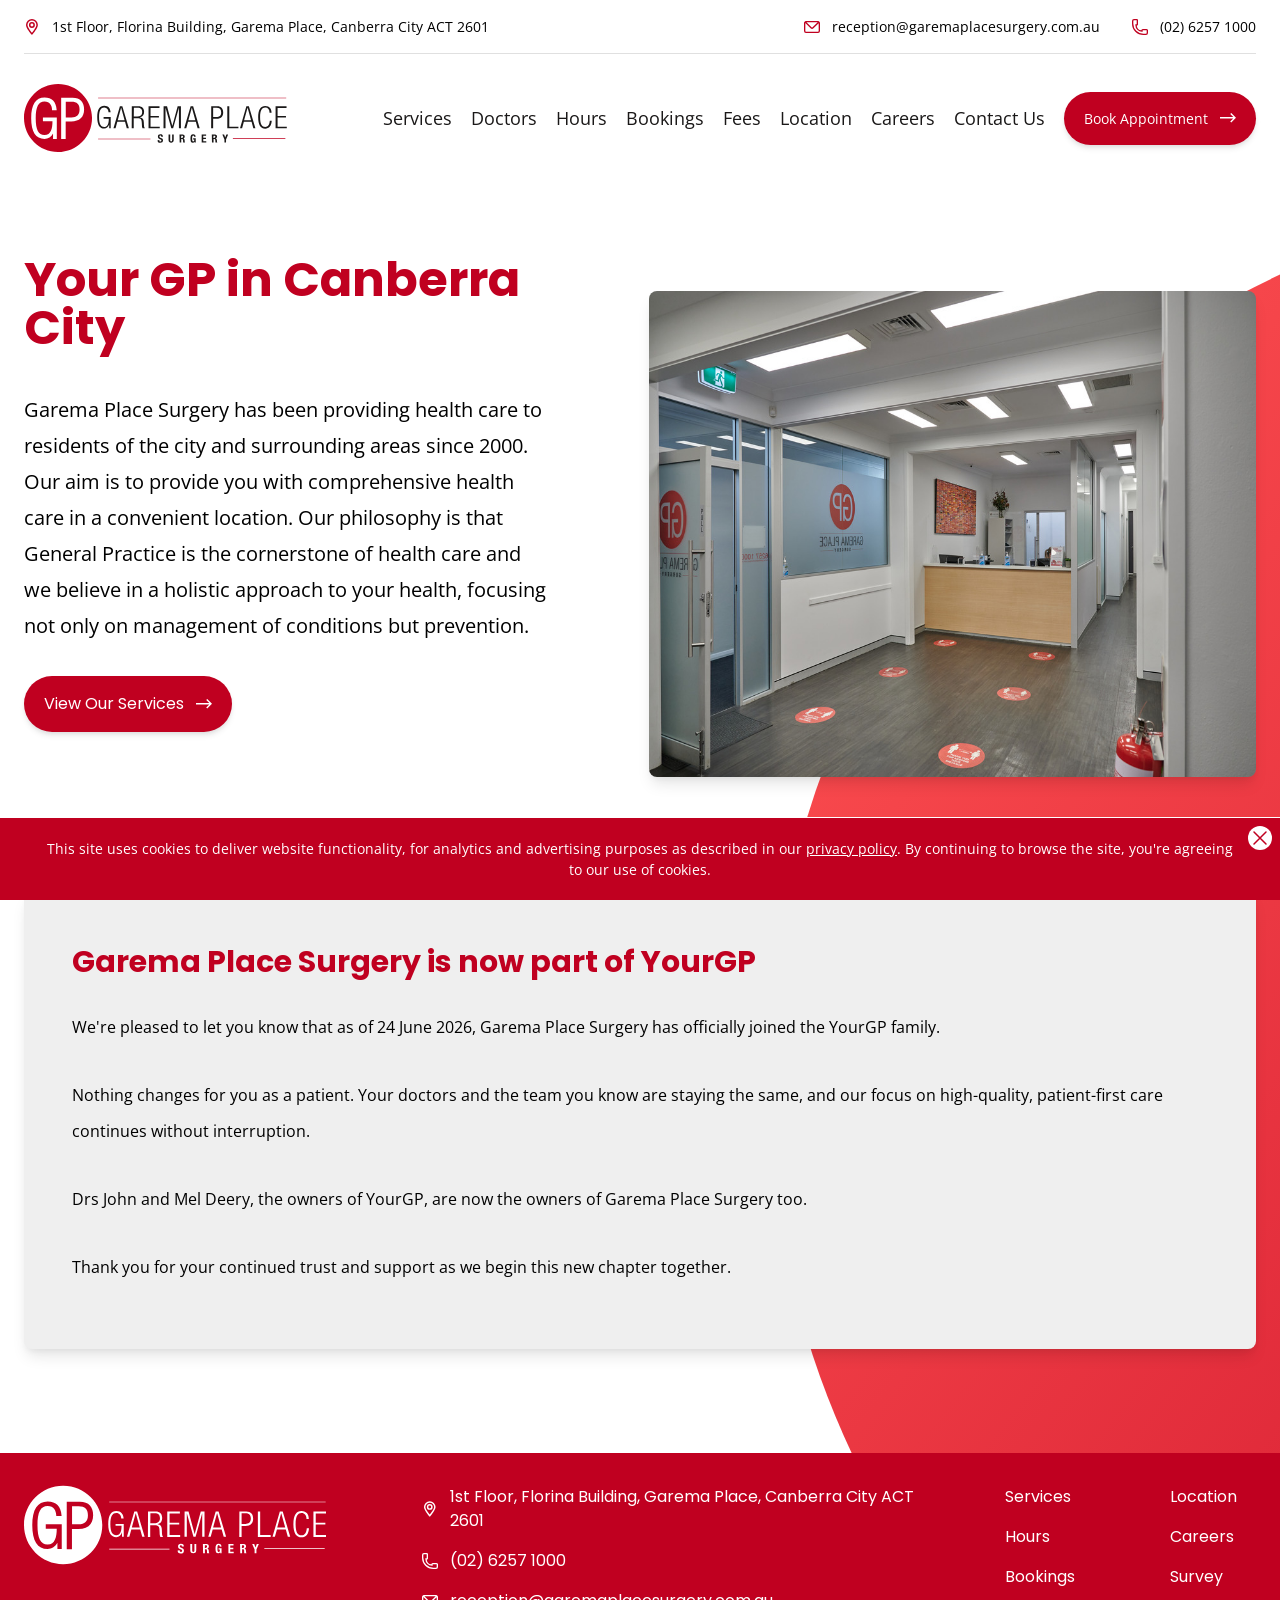
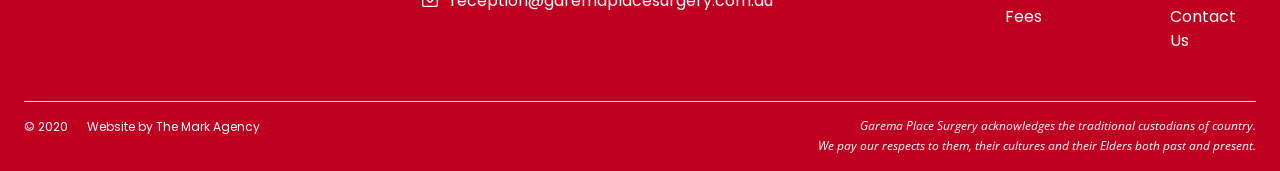
==== index.html @ a9111f98 "Tweak YourGP announcement wording Remove "exactly" from the "staying the same" line; sync JS hydrati" ====
<!DOCTYPE html>
<html data-html-server-rendered="true" lang="en" data-vue-tag="%7B%22lang%22:%7B%22ssr%22:%22en%22%7D%7D">
  <head>
    <base href="/">
    <title>Garema Place Surgery</title><meta name="gridsome:hash" content="0c63ae148e321f8ca66addeb3853077a29ee4d1a"><meta data-vue-tag="ssr" charset="utf-8"><meta data-vue-tag="ssr" name="generator" content="Gridsome v0.7.23"><meta data-vue-tag="ssr" data-key="viewport" name="viewport" content="width=device-width, initial-scale=1, viewport-fit=cover"><meta data-vue-tag="ssr" data-key="format-detection" name="format-detection" content="telephone=no"><meta data-vue-tag="ssr" property="og:locale" content="en_AU"><meta data-vue-tag="ssr" property="og:site_name" content="Garema Place Surgery"><meta data-vue-tag="ssr" property="og:title" content="Garema Place Surgery"><meta data-vue-tag="ssr" property="og:description" content="Your GP in Canberra City"><meta data-vue-tag="ssr" property="og:type" content="website"><meta data-vue-tag="ssr" property="og:url" content="https://garemaplacesurgery.com.au/"><meta data-vue-tag="ssr" property="og:image" content="https://garemaplacesurgery.com.au/og-image.png"><meta data-vue-tag="ssr" name="description" content="Garema Place Surgery has been providing health care to residents of
          the city and surrounding areas since 2000. Our aim is to provide you
          with comprehensive health care in a convenient location. We would like
          Garema Place Surgery to be your health care home."><link data-vue-tag="ssr" rel="icon" href="data:,"><link data-vue-tag="ssr" rel="icon" type="image/png" sizes="16x16" href="assets/static/favicon.ce0531f.bbe5ab8837469dd47aa3457339174fcd.png"><link data-vue-tag="ssr" rel="icon" type="image/png" sizes="32x32" href="assets/static/favicon.ac8d93a.bbe5ab8837469dd47aa3457339174fcd.png"><link data-vue-tag="ssr" rel="icon" type="image/png" sizes="96x96" href="assets/static/favicon.b9532cc.bbe5ab8837469dd47aa3457339174fcd.png"><link data-vue-tag="ssr" rel="apple-touch-icon" type="image/png" sizes="76x76" href="assets/static/favicon.f22e9f3.bbe5ab8837469dd47aa3457339174fcd.png"><link data-vue-tag="ssr" rel="apple-touch-icon" type="image/png" sizes="152x152" href="assets/static/favicon.62d22cb.bbe5ab8837469dd47aa3457339174fcd.png"><link data-vue-tag="ssr" rel="apple-touch-icon" type="image/png" sizes="120x120" href="assets/static/favicon.1539b60.bbe5ab8837469dd47aa3457339174fcd.png"><link data-vue-tag="ssr" rel="apple-touch-icon" type="image/png" sizes="167x167" href="assets/static/favicon.dc0cdc5.bbe5ab8837469dd47aa3457339174fcd.png"><link data-vue-tag="ssr" rel="apple-touch-icon" type="image/png" sizes="180x180" href="assets/static/favicon.7b22250.bbe5ab8837469dd47aa3457339174fcd.png"><link data-vue-tag="ssr" rel="preconnect" href="https://fonts.gstatic.com" crossorigin="anonymous"><link data-vue-tag="ssr" rel="preload" as="style" href="https://fonts.googleapis.com/css2?family=Open+Sans
  &amp;family=Poppins:wght@400;600;700&amp;display=swap"><link data-vue-tag="ssr" rel="stylesheet" href="https://fonts.googleapis.com/css2?family=Open+Sans
  &amp;family=Poppins:wght@400;600;700&amp;display=swap"><link rel="preload" href="assets/css/2.styles.778a25a0.css" as="style"><link rel="preload" href="assets/js/app.b4859479.js" as="script"><link rel="prefetch" href="assets/js/page--node-modules--gridsome--app--pages--404-vue.3acfc750.js"><link rel="stylesheet" href="assets/css/2.styles.778a25a0.css"><noscript data-vue-tag="ssr"><style>.g-image--loading{display:none;}</style></noscript>
  </head>
  <body class="home" data-vue-tag="%7B%22class%22:%7B%22ssr%22:%22home%22%7D%7D">
    <div data-server-rendered="true" id="app" class="bg-cover bg-no-repeat transition duration-150 ease-in-out overflow-hidden"><div class="fixed z-50 bottom-0 w-full bg-gps-red bg-opacity-75 border-t border-white text-sm text-white text-center px-10 py-5"><button class="bg-white rounded-full absolute top-0 mt-2 right-0 mr-2"><svg xmlns="http://www.w3.org/2000/svg" fill="none" viewBox="0 0 24 24" stroke-width="1.5" stroke="currentColor" class="w-6 h-6 text-gps-red"><path stroke-linecap="round" stroke-linejoin="round" d="M6 18L18 6M6 6l12 12"></path></svg></button><span>
    This site uses cookies to deliver website functionality, for analytics and
    advertising purposes as described in our
    <a href="contact-us/#privacy" class="underline">privacy policy</a>. By
    continuing to browse the site, you're agreeing to our use of cookies.
  </span></div><div><header class="z-40 fixed w-full transition-none text-sm pb-4 mx-auto bg-white"><div class="max-w-screen-2xl mx-auto px-6"><div class="justify-between py-4 border-gps-gray-light border-b hidden lg:flex"><address class="not-italic flex flex-row items-center leading-1"><svg height="16" viewBox="0 0 16 16" width="16" xmlns="http://www.w3.org/2000/svg" class="mr-3 min-w-10 lg:min-w-0 overflow-hidden"><path d="m0 0h16v16h-16z" fill="none"></path><g fill="#c00020" transform="translate(-314 -651.005)"><path d="m321.941 651.005a5.947 5.947 0 0 0 -5.941 5.94c0 3.06 4.827 8.763 5.377 9.4l.564.656.564-.656c.55-.641 5.377-6.344 5.377-9.4a5.947 5.947 0 0 0 -5.941-5.94zm0 13.7c-1.62-1.995-4.454-5.874-4.454-7.759a4.454 4.454 0 0 1 8.909 0c.004 1.881-2.834 5.763-4.455 7.754z"></path><path d="m322.949 654.969a2.973 2.973 0 1 0 2.973 2.973 2.976 2.976 0 0 0 -2.973-2.973zm0 4.459a1.486 1.486 0 1 1 1.486-1.486 1.487 1.487 0 0 1 -1.486 1.486z" transform="translate(-1.021 -1.018)"></path></g></svg><a href="https://goo.gl/maps/iSzZzCFu9WighmS2A" target="_blank">
    1st Floor, Florina Building, Garema Place, Canberra City ACT 2601
  </a></address><div class="flex flex-row"><a href="mailto:reception@garemaplacesurgery.com.au" class="flex flex-row items-center leading-1 break-words hover:underline lg:mr-8"><svg height="12" viewBox="0 0 16 12" width="16" xmlns="http://www.w3.org/2000/svg" class="mr-3 min-w-10 lg:min-w-0 overflow-hidden"><path d="m1526.9 989.22-.012-.011a1.964 1.964 0 0 0 -.843-.193h-12a1.99 1.99 0 0 0 -.771.155l-.021-.02-.061.063a2 2 0 0 0 -1.147 1.8v8a2 2 0 0 0 2 2h12a2 2 0 0 0 2-2v-8a2 2 0 0 0 -1.145-1.794zm-1.185 1.133-5.11 4.981a.743.743 0 0 1 -1.018 0l-5.107-4.98zm.327 9.333h-12a.667.667 0 0 1 -.667-.667v-7.881l5.28 5.148a2.074 2.074 0 0 0 2.881 0l5.173-5.041v7.773a.667.667 0 0 1 -.666.668z" fill="#c00020" transform="translate(-1512.043 -989.02)"></path></svg>
  reception@<wbr>garemaplacesurgery.com.au
</a><a href="tel:+61262571000" class="flex flex-row items-center leading-1 hover:underline"><svg height="16" viewBox="0 0 16 16" width="16" xmlns="http://www.w3.org/2000/svg" class="mr-3 min-w-10 lg:min-w-0 overflow-hidden"><path d="m86.171 324h-3.009a1.931 1.931 0 0 0 -1.475.385 1.269 1.269 0 0 0 -.35.9 5.34 5.34 0 0 1 -4.625-4.625 1.272 1.272 0 0 0 .905-.351 1.93 1.93 0 0 0 .383-1.472v-3.008a1.93 1.93 0 0 0 -.383-1.475 1.286 1.286 0 0 0 -.951-.354h-2.666a2 2 0 0 0 -2 2v2.667a11.346 11.346 0 0 0 11.333 11.333h2.667a2 2 0 0 0 2-2v-2.667a1.284 1.284 0 0 0 -.354-.95 1.942 1.942 0 0 0 -1.475-.383zm.5 4a.667.667 0 0 1 -.667.667h-2.671a10.011 10.011 0 0 1 -10-10v-2.667a.667.667 0 0 1 .667-.667h2.655a4.366 4.366 0 0 1 .013.485v3.03a4.369 4.369 0 0 1 -.013.485h-1.322v.667a6.674 6.674 0 0 0 6.667 6.667h.667v-1.322c.126-.015.335-.013.485-.013h3.031c.151 0 .359 0 .485.013z" fill="#c00020" transform="translate(-72 -314)"></path></svg>
  (02) 6257 1000
</a></div></div><div class="flex justify-between items-center pt-4"><a href="" aria-current="page" class="mr-6 lg:mr-24 w-auto active--exact active h-16 lg:h-24"><svg xmlns="http://www.w3.org/2000/svg" viewBox="0 0 314 81.3" class="max-w-full h-full"><title>Garema Place Surgery | Your GP in Canberra City</title><path fill="#c00020" fill-rule="evenodd" d="M81.3 40.7c0 22.5-18.2 40.7-40.7 40.7C18.2 81.3 0 63.1 0 40.7S18.2 0 40.7 0c22.4 0 40.6 18.2 40.6 40.7zm-58.7 3.9H34v.4c0 7.3-1.6 16-9.5 16-7.2.1-10.5-6.3-10.5-20s3.3-20 10.5-20c6.6 0 9 5.3 9 9.8v.5H39v-.6c-.6-9.3-5.7-14.4-14.4-14.4-10.7 0-16 8.4-16 24.7S14 65.7 24.5 65.7c4.3-.1 8.3-2.6 10.2-6.5v6.5h4.5V40H22.6zm45.9-24.2c-2.3-2.6-5.9-3.9-10.5-3.9H44.4v49.3h5.4v-21h6.7c9.8 0 15.3-5 15.3-14.2 0-4.4-1.1-7.8-3.3-10.2zM56.7 40h-6.8V21.2h6.8c6.7 0 9.7 2.9 9.7 9.4 0 6.3-3.3 9.4-9.7 9.4z" clip-rule="evenodd"></path><g><path fill="#1a1818" d="M95.1 41.5v-2h8.5v13.4h-1.8v-4.4h-.1c-.6 2.7-3 4.7-5.8 4.8-5.4 0-8.4-4.2-8.4-13.6s3-13.6 8.4-13.6c5 0 7.3 3.3 7.6 7.8H101c0-3.2-1.7-5.8-5.2-5.8-3.8 0-6.1 3.1-6.1 11.6s2.3 11.6 6.1 11.6c3.5 0 5.5-3.2 5.5-9.3v-.6zM114.6 26.6h2.9l7.8 26.3h-2.5l-2.1-7.7h-9.2l-2.1 7.7h-2.5zm5.6 16.6l-4.1-14.8h-.1l-4 14.8zM128.8 26.6h7.9c4.4 0 6.8 2.5 6.8 6.6 0 3.2-1.3 6-4.8 6.7v.1c3.3.3 4.4 2.2 4.5 6.2l.1 2.9c-.1 1.4.3 2.8 1.1 3.9h-2.8c-.5-1.2-.8-2.4-.7-3.7l-.1-2.2c-.1-4.6-1-6.1-5.2-6.1h-4.5v12h-2.4zm2.4 12.3h4.1c3.7 0 5.9-1.7 5.9-5.2 0-3.2-1.4-5.2-5.6-5.2h-4.3zM148.8 26.6h13.1v2h-10.7v9.6h10v2h-10V51h11v2h-13.4zM166.8 26.6h4.1l6.3 23.4h.1l6.3-23.4h3.9v26.3h-2.4V28.8h-.1l-6.8 24.1H176l-6.8-24.1h-.1v24.1h-2.4zM199.1 26.6h3l7.8 26.3h-2.5l-2.1-7.7H196l-2.1 7.7h-2.5zm5.6 16.6l-4.1-14.8h-.1l-4.1 14.8zM223.7 26.6h7.1c5.1 0 7.2 3 7.2 7.5 0 4.1-2 7.5-8 7.5h-4V53h-2.4zm2.3 12.9h4c3.1 0 5.6-1.4 5.6-5.5 0-3.9-2-5.5-5.6-5.5h-4zM242.9 26.6h2.4V51h10.9v2h-13.3zM265.7 26.6h3l7.8 26.3H274l-2.1-7.7h-9.2l-2.1 7.7h-2.5zm5.6 16.6l-4.1-14.8h-.1L263 43.2zM296 44c-.3 6-3.1 9.4-7.8 9.4-5.4 0-8.4-4.2-8.4-13.6s3-13.6 8.4-13.6 7.6 3.8 7.6 8.1h-2.4c0-3.6-1.8-6.1-5.2-6.1-3.8 0-6.1 3.1-6.1 11.6s2.3 11.6 6.1 11.6c3.3 0 5.2-2.8 5.5-7.4zM300.6 26.6h13.1v2H303v9.6h10v2h-10V51h11v2h-13.4zM161.7 66.9v.3c0 .9.3 1.5 1.3 1.5.6 0 1.1-.4 1.2-1.1v-.1c0-.9-.4-1.2-1.7-1.6-1.7-.6-2.5-1.3-2.5-2.9 0-1.9 1.1-2.8 3-2.8 1.7 0 3 .7 3 2.6v.3h-2c0-.9-.3-1.4-1.1-1.4-.5-.1-1 .3-1.1.9v.2c0 .6.2 1 1 1.3l1.5.6c1.1.3 1.9 1.4 1.8 2.6 0 2-1.2 3-3.4 3s-3.1-1-3.1-2.8v-.4zM174.7 60.3V67c0 1 .2 1.7 1.1 1.7S177 68 177 67v-6.7h1.9V67c0 2.5-1.5 3.1-3.1 3.1s-3.1-.5-3.1-3.1v-6.7zM185.8 60.3h3.6c1.3-.2 2.4.7 2.6 2v.5c0 1.3-.5 2.1-1.6 2.4 1.3.2 1.5.9 1.6 2.9 0 1 .1 1.5.4 1.7v.1h-2.1c-.2-.3-.3-.7-.2-1L190 67c0-.8-.4-1.2-1.1-1.2h-1v4.1H186zm2 4.2h.8c.9 0 1.5-.4 1.5-1.4.1-.7-.4-1.3-1-1.3h-1.2zM203.3 63.1c0-.7-.3-1.6-1.1-1.6-.9 0-1.3 1-1.3 3.4 0 2.3.2 3.8 1.3 3.8.7-.1 1.3-.8 1.2-1.5v-1h-1.3v-1.4h3.1V70h-1.4v-1c-.4.7-1.2 1.1-2 1.1-2.4 0-2.9-1.8-2.9-5.1 0-3.2.8-4.9 3.2-4.9 2.1 0 3 1.1 3 3.1zM217.6 60.3v1.6h-3.4v2.3h3.2v1.6h-3.2v2.6h3.6V70h-5.5v-9.6zM224.4 60.3h3.6c1.3-.2 2.4.7 2.6 2v.5c0 1.3-.5 2.1-1.6 2.4 1.3.2 1.5.9 1.6 2.9 0 1 .1 1.5.4 1.7v.1h-2.1c-.2-.3-.3-.7-.2-1l-.1-1.9c0-.8-.4-1.2-1.1-1.2h-1v4.1h-1.9zm1.9 4.2h.8c.7.1 1.3-.4 1.5-1v-.4c.1-.7-.4-1.3-1-1.3h-1.2zM239.1 60.3l1.3 3.7 1.4-3.7h2.1l-2.5 5.9V70h-1.9v-3.8l-2.5-5.9z"></path></g><g><path fill="#c00020" d="M151.1 65.3v.7H88.5v-.7zM313.3 16.4v.7H88.5v-.7zM312.3 64.9v.7h-62.7v-.7z"></path></g></svg></a><div class="xl:w-full text-right"><button type="button" id="nav-icon" class="h-6 relative w-8 xl:hidden p-4 rounded-md focus:outline-none transition duration-150 ease-in-out"><span></span><span></span><span></span><span aria-live="assertive" class="sr-only">
      Open
      Menu
    </span></button><nav class="flex-auto xl:flex flex-col xl:flex-row xl:items-center flex-end xl:justify-between xl:w-full text-gps-black hidden"><div class="group relative"><a href="services/" class="hover:underline mb-5 inline-block xl:mb-0 text-lg hover:text-gps-red">
        Services
      </a><ul class="flyout text-left absolute hidden xl:group-hover:block -ml-4 text-gps-black group"><li><a href="services/#include" class="group shadow-lg rounded-t-lg bg-gps-gray-lightest flex items-center justify-between hover:text-gps-red hover:text-gps-red pt-6 pb-3 px-6 block whitespace-no-wrap transition duration-150 ease-in-out">
            Our services
          </a></li><li><a href="services/#recalls" class="group shadow-lg bg-gps-gray-lightest flex items-center justify-between hover:text-gps-red hover:text-gps-red py-3 px-6 block whitespace-no-wrap transition duration-150 ease-in-out">
            Reminders
          </a></li><li><a href="services/#results" class="group shadow-lg bg-gps-gray-lightest flex items-center justify-between hover:text-gps-red hover:text-gps-red py-3 px-6 block whitespace-no-wrap transition duration-150 ease-in-out">
            Medical results
          </a></li><li><a href="services/#repeat" class="group shadow-lg bg-gps-gray-lightest flex items-center justify-between hover:text-gps-red hover:text-gps-red py-3 px-6 block whitespace-no-wrap transition duration-150 ease-in-out">
            Prescriptions, Repeats &amp; Referrals
          </a></li><li><a href="services/#privacy" class="group shadow-lg rounded-b-lg bg-gps-gray-lightest flex items-center justify-between hover:text-gps-red hover:text-gps-red pb-6 pt-3 px-6 block whitespace-no-wrap transition duration-150 ease-in-out">
            Privacy &amp; Client Charter
          </a></li></ul></div><a href="doctors/" class="hover:underline mb-5 inline-block xl:mb-0 text-lg hover:text-gps-red">
      Doctors
    </a><a href="hours/" class="hover:underline mb-5 inline-block xl:mb-0 text-lg hover:text-gps-red">
      Hours
    </a><div class="group relative"><a href="bookings/" class="hover:underline mb-5 inline-block xl:mb-0 text-lg hover:text-gps-red">
        Bookings
      </a><ul class="flyout text-left absolute hidden xl:group-hover:block -ml-4 text-gps-black"><li><a href="bookings/#aim" class="group shadow-lg rounded-t-lg bg-gps-gray-lightest flex items-center justify-between hover:text-gps-red hover:text-gps-red pt-6 pb-3 px-6 block whitespace-no-wrap transition duration-150 ease-in-out">
            Our aim
          </a></li><li><a href="bookings/#new-patients" class="group shadow-lg rounded-b-lg bg-gps-gray-lightest flex items-center justify-between hover:text-gps-red hover:text-gps-red pb-6 pt-3 px-6 block whitespace-no-wrap transition duration-150 ease-in-out">
            New patients
          </a></li></ul></div><a href="fees/" class="hover:underline mb-5 inline-block xl:mb-0 text-lg hover:text-gps-red">
      Fees
    </a><a href="location/" class="hover:underline mb-5 inline-block xl:mb-0 text-lg hover:text-gps-red">
      Location
    </a><a href="careers/" class="hover:underline mb-5 inline-block xl:mb-0 text-lg hover:text-gps-red">
      Careers
    </a><div class="group relative"><a href="contact-us/" class="hover:underline mb-5 inline-block xl:mb-0 text-lg hover:text-gps-red">
        Contact Us
      </a><ul class="flyout text-left absolute hidden xl:group-hover:block -ml-4 text-gps-black"><li><a href="contact-us/#privacy" class="group shadow-lg rounded-t-lg bg-gps-gray-lightest flex items-center justify-between hover:text-gps-red hover:text-gps-red pt-6 pb-3 px-6 block whitespace-no-wrap transition duration-150 ease-in-out">
            Privacy and Rights
          </a></li><li><a href="contact-us/#feedback" class="group shadow-lg bg-gps-gray-lightest flex items-center justify-between hover:text-gps-red hover:text-gps-red py-3 px-6 block whitespace-no-wrap transition duration-150 ease-in-out">
            Feedback
          </a></li><li><a href="survey/" class="group shadow-lg rounded-b-lg bg-gps-gray-lightest flex items-center justify-between hover:text-gps-red hover:text-gps-red pb-6 pt-3 px-6 block whitespace-no-wrap transition duration-150 ease-in-out">
            Survey
          </a></li></ul></div><a href="bookings/" rel="noopener" class="hover:bg-gps-coral mt-4 xl:mt-0 px-5 py-4 rounded-full transition duration-150 shadow-md flex flex-row items-center leading-0 bg-gps-red text-white">
      Book Appointment
      <svg height="9.533" viewBox="0 0 16 9.533" width="16" xmlns="http://www.w3.org/2000/svg" class="ml-3"><path d="m707.273 752.347 3.064 3.064h-13.288v1.428h13.251l-3.022 3.022 1.009 1.009 4.766-4.766-4.766-4.766z" fill="currentColor" transform="translate(-697.049 -751.338)"></path></svg></a></nav></div></div></div></header></div><div class="w-full max-w-screen-2xl mx-auto p-6 text-gps-black font-poppins pt-40 lg:pt-64"><main><div class="flex flex-col xl:flex-row justify-evenly items-center mb-20"><div class="w-full xl:w-3/5 xl:pr-24 box-border"><h1 class="text-gps-red text-4xl md:text-5xl font-bold leading-none">
          Your GP in Canberra City
        </h1><p class="py-10 text-xl font-sans text-black pb-8 leading-9">
          Garema Place Surgery has been providing health care to residents of
          the city and surrounding areas since 2000. Our aim is to provide you
          with comprehensive health care in a convenient location. Our
          philosophy is that General Practice is the cornerstone of health
          care and we believe in a holistic approach to your health, focusing
          not only on management of conditions but prevention.
        </p><div class="flex flex-col md:flex-row md:space-x-5 mb-20"><a href="services/#include" class="hover:bg-gps-coral inline-block text-white px-5 py-4 rounded-full transition duration-150 ease-in-out shadow-md bg-gps-red items-center justify-between flex my-4 md:my-0 lg:mr-2"><span>View Our Services</span><svg height="9.533" viewBox="0 0 16 9.533" width="16" xmlns="http://www.w3.org/2000/svg" class="ml-3"><path d="m707.273 752.347 3.064 3.064h-13.288v1.428h13.251l-3.022 3.022 1.009 1.009 4.766-4.766-4.766-4.766z" fill="currentColor" transform="translate(-697.049 -751.338)"></path></svg></a></div></div><div class="w-full mt-16 mb-10 xl:my-0 xl:w-3/5"><img alt="" src="photos/landing.jpg" class="object-cover rounded-lg shadow-lg w-full g-image"></div></div><div class="w-full bg-gps-gray-lightest rounded-lg shadow-lg p-8 md:p-12 mb-20"><h2 class="text-gps-red text-2xl md:text-3xl font-bold mb-6">
          Garema Place Surgery is now part of YourGP
        </h2><p class="font-sans text-black leading-9 mb-4">
          We're pleased to let you know that as of 24 June 2026, Garema Place
          Surgery has officially joined the YourGP family.
        </p><p class="font-sans text-black leading-9 mb-4">
          Nothing changes for you as a patient. Your doctors and the team you
          know are staying the same, and our focus on high-quality,
          patient-first care continues without interruption.
        </p><p class="font-sans text-black leading-9 mb-4">
          Drs John and Mel Deery, the owners of YourGP, are now the owners of
          Garema Place Surgery too.
        </p><p class="font-sans text-black leading-9">
          Thank you for your continued trust and support as we begin this new
          chapter together.
        </p></div></main></div><footer class="bg-gps-red text-white font-poppins"><div class="w-full max-w-screen-2xl mx-auto border-white px-6"><div class="flex flex-col lg:flex-row justify-between py-8"><a href="" aria-current="page" class="lg:mr-24 h-16 lg:h-20 mb-8 lg:mb-16 lg:mb-0 active--exact active"><svg xmlns="http://www.w3.org/2000/svg" viewBox="0 0 314 81.3" class="max-w-full h-full"><title>Garema Place Surgery | Your GP in Canberra City</title><path fill="#fff" fill-rule="evenodd" d="M81.3 40.7c0 22.5-18.2 40.7-40.7 40.7C18.2 81.3 0 63.1 0 40.7S18.2 0 40.7 0c22.4 0 40.6 18.2 40.6 40.7zm-58.7 3.9H34v.4c0 7.3-1.6 16-9.5 16-7.2.1-10.5-6.3-10.5-20s3.3-20 10.5-20c6.6 0 9 5.3 9 9.8v.5H39v-.6c-.6-9.3-5.7-14.4-14.4-14.4-10.7 0-16 8.4-16 24.7S14 65.7 24.5 65.7c4.3-.1 8.3-2.6 10.2-6.5v6.5h4.5V40H22.6zm45.9-24.2c-2.3-2.6-5.9-3.9-10.5-3.9H44.4v49.3h5.4v-21h6.7c9.8 0 15.3-5 15.3-14.2 0-4.4-1.1-7.8-3.3-10.2zM56.7 40h-6.8V21.2h6.8c6.7 0 9.7 2.9 9.7 9.4 0 6.3-3.3 9.4-9.7 9.4z" clip-rule="evenodd"></path><g><path fill="#fff" d="M95.1 41.5v-2h8.5v13.4h-1.8v-4.4h-.1c-.6 2.7-3 4.7-5.8 4.8-5.4 0-8.4-4.2-8.4-13.6s3-13.6 8.4-13.6c5 0 7.3 3.3 7.6 7.8H101c0-3.2-1.7-5.8-5.2-5.8-3.8 0-6.1 3.1-6.1 11.6s2.3 11.6 6.1 11.6c3.5 0 5.5-3.2 5.5-9.3v-.6zM114.6 26.6h2.9l7.8 26.3h-2.5l-2.1-7.7h-9.2l-2.1 7.7h-2.5zm5.6 16.6l-4.1-14.8h-.1l-4 14.8zM128.8 26.6h7.9c4.4 0 6.8 2.5 6.8 6.6 0 3.2-1.3 6-4.8 6.7v.1c3.3.3 4.4 2.2 4.5 6.2l.1 2.9c-.1 1.4.3 2.8 1.1 3.9h-2.8c-.5-1.2-.8-2.4-.7-3.7l-.1-2.2c-.1-4.6-1-6.1-5.2-6.1h-4.5v12h-2.4zm2.4 12.3h4.1c3.7 0 5.9-1.7 5.9-5.2 0-3.2-1.4-5.2-5.6-5.2h-4.3zM148.8 26.6h13.1v2h-10.7v9.6h10v2h-10V51h11v2h-13.4zM166.8 26.6h4.1l6.3 23.4h.1l6.3-23.4h3.9v26.3h-2.4V28.8h-.1l-6.8 24.1H176l-6.8-24.1h-.1v24.1h-2.4zM199.1 26.6h3l7.8 26.3h-2.5l-2.1-7.7H196l-2.1 7.7h-2.5zm5.6 16.6l-4.1-14.8h-.1l-4.1 14.8zM223.7 26.6h7.1c5.1 0 7.2 3 7.2 7.5 0 4.1-2 7.5-8 7.5h-4V53h-2.4zm2.3 12.9h4c3.1 0 5.6-1.4 5.6-5.5 0-3.9-2-5.5-5.6-5.5h-4zM242.9 26.6h2.4V51h10.9v2h-13.3zM265.7 26.6h3l7.8 26.3H274l-2.1-7.7h-9.2l-2.1 7.7h-2.5zm5.6 16.6l-4.1-14.8h-.1L263 43.2zM296 44c-.3 6-3.1 9.4-7.8 9.4-5.4 0-8.4-4.2-8.4-13.6s3-13.6 8.4-13.6 7.6 3.8 7.6 8.1h-2.4c0-3.6-1.8-6.1-5.2-6.1-3.8 0-6.1 3.1-6.1 11.6s2.3 11.6 6.1 11.6c3.3 0 5.2-2.8 5.5-7.4zM300.6 26.6h13.1v2H303v9.6h10v2h-10V51h11v2h-13.4zM161.7 66.9v.3c0 .9.3 1.5 1.3 1.5.6 0 1.1-.4 1.2-1.1v-.1c0-.9-.4-1.2-1.7-1.6-1.7-.6-2.5-1.3-2.5-2.9 0-1.9 1.1-2.8 3-2.8 1.7 0 3 .7 3 2.6v.3h-2c0-.9-.3-1.4-1.1-1.4-.5-.1-1 .3-1.1.9v.2c0 .6.2 1 1 1.3l1.5.6c1.1.3 1.9 1.4 1.8 2.6 0 2-1.2 3-3.4 3s-3.1-1-3.1-2.8v-.4zM174.7 60.3V67c0 1 .2 1.7 1.1 1.7S177 68 177 67v-6.7h1.9V67c0 2.5-1.5 3.1-3.1 3.1s-3.1-.5-3.1-3.1v-6.7zM185.8 60.3h3.6c1.3-.2 2.4.7 2.6 2v.5c0 1.3-.5 2.1-1.6 2.4 1.3.2 1.5.9 1.6 2.9 0 1 .1 1.5.4 1.7v.1h-2.1c-.2-.3-.3-.7-.2-1L190 67c0-.8-.4-1.2-1.1-1.2h-1v4.1H186zm2 4.2h.8c.9 0 1.5-.4 1.5-1.4.1-.7-.4-1.3-1-1.3h-1.2zM203.3 63.1c0-.7-.3-1.6-1.1-1.6-.9 0-1.3 1-1.3 3.4 0 2.3.2 3.8 1.3 3.8.7-.1 1.3-.8 1.2-1.5v-1h-1.3v-1.4h3.1V70h-1.4v-1c-.4.7-1.2 1.1-2 1.1-2.4 0-2.9-1.8-2.9-5.1 0-3.2.8-4.9 3.2-4.9 2.1 0 3 1.1 3 3.1zM217.6 60.3v1.6h-3.4v2.3h3.2v1.6h-3.2v2.6h3.6V70h-5.5v-9.6zM224.4 60.3h3.6c1.3-.2 2.4.7 2.6 2v.5c0 1.3-.5 2.1-1.6 2.4 1.3.2 1.5.9 1.6 2.9 0 1 .1 1.5.4 1.7v.1h-2.1c-.2-.3-.3-.7-.2-1l-.1-1.9c0-.8-.4-1.2-1.1-1.2h-1v4.1h-1.9zm1.9 4.2h.8c.7.1 1.3-.4 1.5-1v-.4c.1-.7-.4-1.3-1-1.3h-1.2zM239.1 60.3l1.3 3.7 1.4-3.7h2.1l-2.5 5.9V70h-1.9v-3.8l-2.5-5.9z"></path></g><g><path fill="#fff" d="M151.1 65.3v.7H88.5v-.7zM313.3 16.4v.7H88.5v-.7zM312.3 64.9v.7h-62.7v-.7z"></path></g></svg></a><div class="flex flex-col"><address class="not-italic flex flex-row items-center leading-1"><svg height="16" viewBox="0 0 16 16" width="16" xmlns="http://www.w3.org/2000/svg" class="mr-3 min-w-10 lg:min-w-0 overflow-hidden"><path d="m0 0h16v16h-16z" fill="none"></path><g fill="#fff" transform="translate(-314 -651.005)"><path d="m321.941 651.005a5.947 5.947 0 0 0 -5.941 5.94c0 3.06 4.827 8.763 5.377 9.4l.564.656.564-.656c.55-.641 5.377-6.344 5.377-9.4a5.947 5.947 0 0 0 -5.941-5.94zm0 13.7c-1.62-1.995-4.454-5.874-4.454-7.759a4.454 4.454 0 0 1 8.909 0c.004 1.881-2.834 5.763-4.455 7.754z"></path><path d="m322.949 654.969a2.973 2.973 0 1 0 2.973 2.973 2.976 2.976 0 0 0 -2.973-2.973zm0 4.459a1.486 1.486 0 1 1 1.486-1.486 1.487 1.487 0 0 1 -1.486 1.486z" transform="translate(-1.021 -1.018)"></path></g></svg><a href="https://goo.gl/maps/iSzZzCFu9WighmS2A" target="_blank">
    1st Floor, Florina Building, Garema Place, Canberra City ACT 2601
  </a></address><a href="tel:+61262571000" class="flex flex-row items-center leading-1 hover:underline my-4"><svg height="16" viewBox="0 0 16 16" width="16" xmlns="http://www.w3.org/2000/svg" class="mr-3 min-w-10 lg:min-w-0 overflow-hidden"><path d="m86.171 324h-3.009a1.931 1.931 0 0 0 -1.475.385 1.269 1.269 0 0 0 -.35.9 5.34 5.34 0 0 1 -4.625-4.625 1.272 1.272 0 0 0 .905-.351 1.93 1.93 0 0 0 .383-1.472v-3.008a1.93 1.93 0 0 0 -.383-1.475 1.286 1.286 0 0 0 -.951-.354h-2.666a2 2 0 0 0 -2 2v2.667a11.346 11.346 0 0 0 11.333 11.333h2.667a2 2 0 0 0 2-2v-2.667a1.284 1.284 0 0 0 -.354-.95 1.942 1.942 0 0 0 -1.475-.383zm.5 4a.667.667 0 0 1 -.667.667h-2.671a10.011 10.011 0 0 1 -10-10v-2.667a.667.667 0 0 1 .667-.667h2.655a4.366 4.366 0 0 1 .013.485v3.03a4.369 4.369 0 0 1 -.013.485h-1.322v.667a6.674 6.674 0 0 0 6.667 6.667h.667v-1.322c.126-.015.335-.013.485-.013h3.031c.151 0 .359 0 .485.013z" fill="#fff" transform="translate(-72 -314)"></path></svg>
  (02) 6257 1000
</a><a href="mailto:reception@garemaplacesurgery.com.au" class="flex flex-row items-center leading-1 break-words hover:underline"><svg height="12" viewBox="0 0 16 12" width="16" xmlns="http://www.w3.org/2000/svg" class="mr-3 min-w-10 lg:min-w-0 overflow-hidden"><path d="m1526.9 989.22-.012-.011a1.964 1.964 0 0 0 -.843-.193h-12a1.99 1.99 0 0 0 -.771.155l-.021-.02-.061.063a2 2 0 0 0 -1.147 1.8v8a2 2 0 0 0 2 2h12a2 2 0 0 0 2-2v-8a2 2 0 0 0 -1.145-1.794zm-1.185 1.133-5.11 4.981a.743.743 0 0 1 -1.018 0l-5.107-4.98zm.327 9.333h-12a.667.667 0 0 1 -.667-.667v-7.881l5.28 5.148a2.074 2.074 0 0 0 2.881 0l5.173-5.041v7.773a.667.667 0 0 1 -.666.668z" fill="#fff" transform="translate(-1512.043 -989.02)"></path></svg>
  reception@<wbr>garemaplacesurgery.com.au
</a></div><nav class="hidden lg:block"><ul class="list-none" style="columns: 2;"><li class="m-0 pb-4 pl-16"><a href="services/" class="hover:underline">Services</a></li><li class="m-0 pb-4 pl-16"><a href="hours/" class="hover:underline">Hours</a></li><li class="m-0 pb-4 pl-16"><a href="bookings/" class="hover:underline">Bookings</a></li><li class="m-0 pb-4 pl-16"><a href="fees/" class="hover:underline">Fees</a></li><li class="m-0 pb-4 pl-16"><a href="location/" class="hover:underline">Location</a></li><li class="m-0 pb-4 pl-16"><a href="careers/" class="hover:underline">Careers</a></li><li class="m-0 pb-4 pl-16"><a href="survey/" class="hover:underline">Survey</a></li><li class="m-0 pb-4 pl-16"><a href="contact-us/" class="hover:underline">Contact Us</a></li></ul></nav></div><div class="text-xs py-4 border-gps-gray-light border-t"><p><span class="pr-2">
          © 2020
        </span><span class="pl-2">
          Website by
          <a href="https://themarkagency.com.au/" class="hover:underline">
            The Mark Agency
          </a></span><span class="text-xs italic font-sans leading-relaxed md:text-right flex md:justify-end md:-mt-5">
          Garema Place Surgery acknowledges the traditional custodians of
          country. <br>We pay our respects to them, their cultures and their
          Elders both past and present.
        </span></p></div></div></footer></div>
    <script>window.__INITIAL_STATE__={"data":null,"context":{}};(function(){var s;(s=document.currentScript||document.scripts[document.scripts.length-1]).parentNode.removeChild(s);}());</script><script src="assets/js/app.b4859479.js" defer></script>
  
<script>
(function() {
  function setupCookieBanner() {
    var bannerKey = 'gps-cookie-dismissed';
    var bannerCandidates = document.querySelectorAll('div.fixed.bottom-0');
    bannerCandidates.forEach(function(banner) {
      if (!banner.textContent.includes('cookies') || banner.dataset.cookieWired === '1') return;
      banner.dataset.cookieWired = '1';
      if (localStorage.getItem(bannerKey) === '1') {
        banner.style.display = 'none';
        return;
      }
      var btn = banner.querySelector('button');
      if (btn) {
        btn.addEventListener('click', function(e) {
          e.preventDefault();
          banner.style.display = 'none';
          try { localStorage.setItem(bannerKey, '1'); } catch(_) {}
        });
      }
    });
  }
  if (document.readyState === 'loading') {
    document.addEventListener('DOMContentLoaded', setupCookieBanner);
  } else {
    setupCookieBanner();
  }
  new MutationObserver(setupCookieBanner).observe(document.documentElement, { childList: true, subtree: true });
})();
</script>
<script>
(function() {
  function setupMobileNav() {
    var btn = document.getElementById('nav-icon');
    var nav = btn && btn.nextElementSibling;
    if (!btn || !nav || nav.tagName !== 'NAV' || btn.dataset.navWired === '1') return;
    btn.dataset.navWired = '1';
    var openClasses = ['flex', 'absolute', 'bg-gps-gray-lightest', 'shadow-lg', 'text-right', 'p-8', 'rounded-lg', 'm-6', 'right-0'];
    var label = btn.querySelector('.sr-only');
    btn.addEventListener('click', function() {
      var isOpen = btn.classList.toggle('open');
      nav.classList.toggle('hidden', !isOpen);
      openClasses.forEach(function(c) { nav.classList.toggle(c, isOpen); });
      if (label) label.textContent = (isOpen ? 'Close' : 'Open') + '\n      Menu';
    });
  }
  if (document.readyState === 'loading') {
    document.addEventListener('DOMContentLoaded', setupMobileNav);
  } else {
    setupMobileNav();
  }
})();
</script>
</body>
</html>
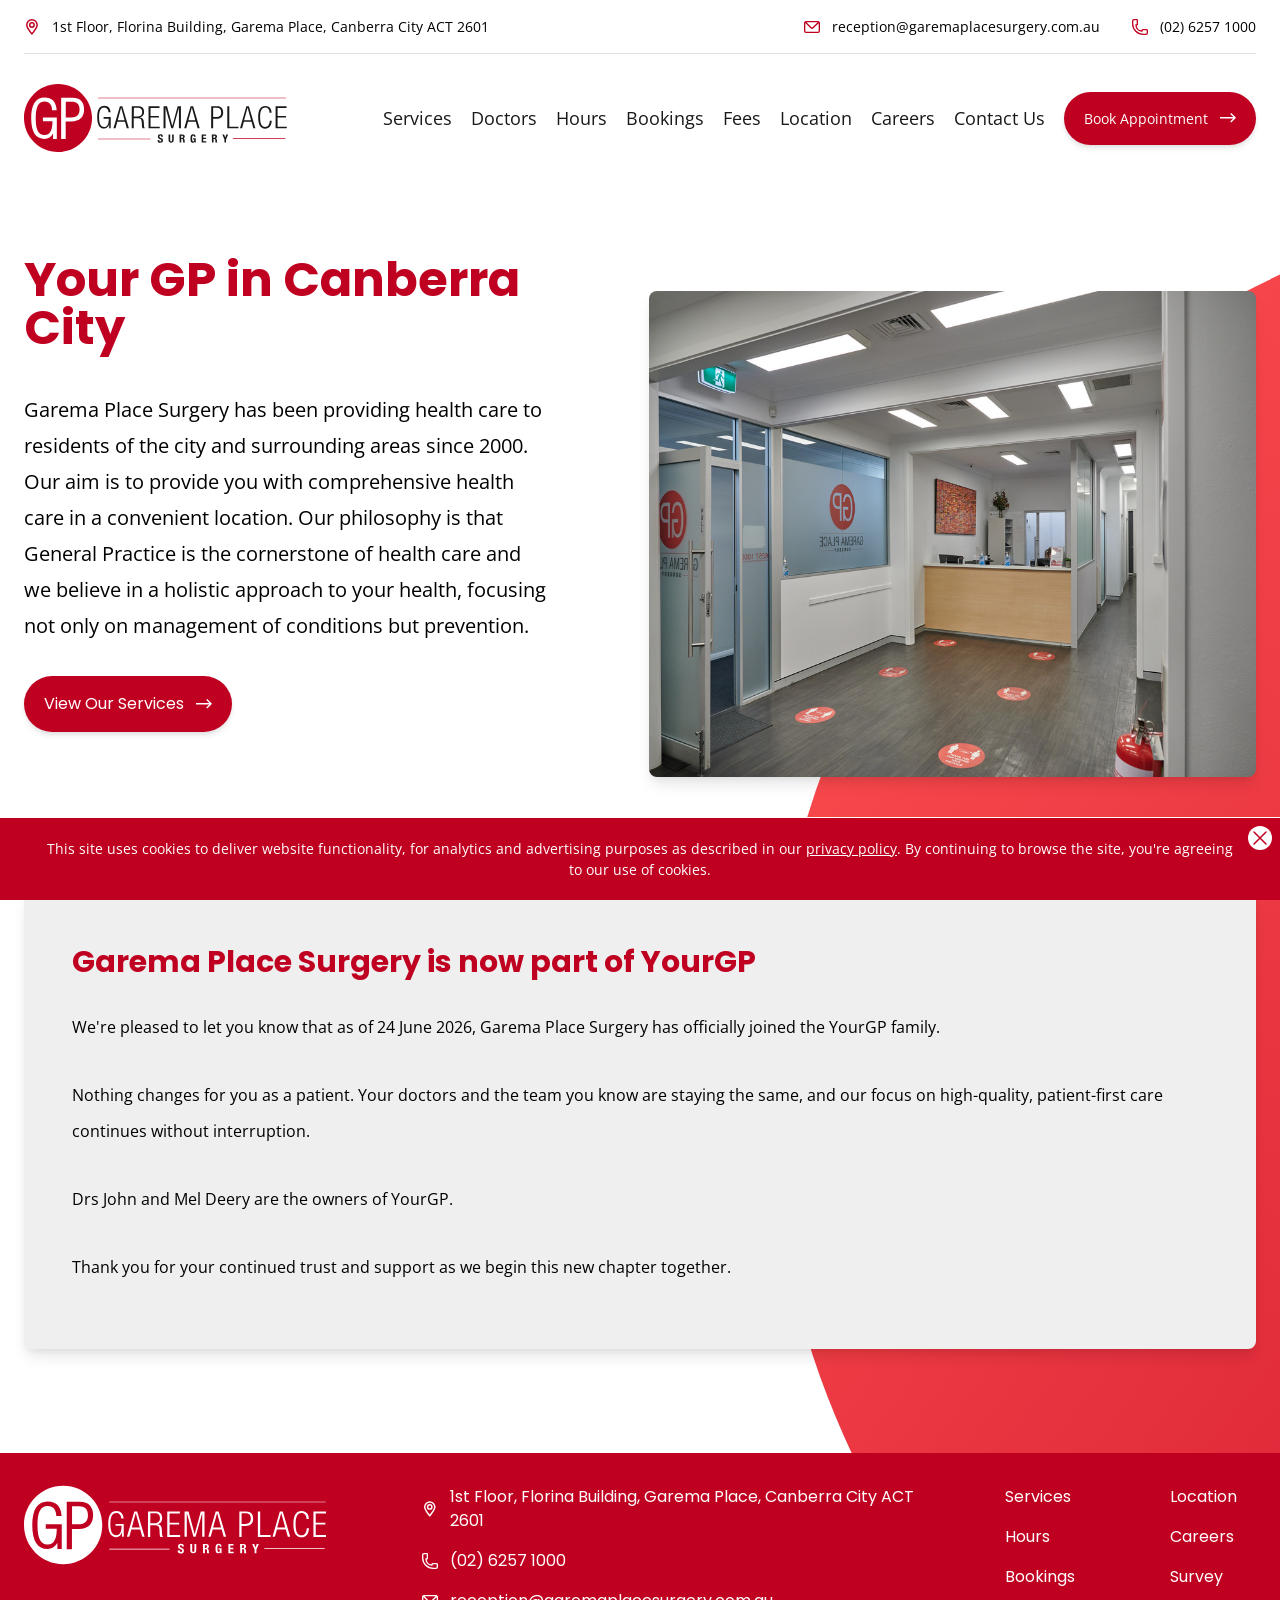
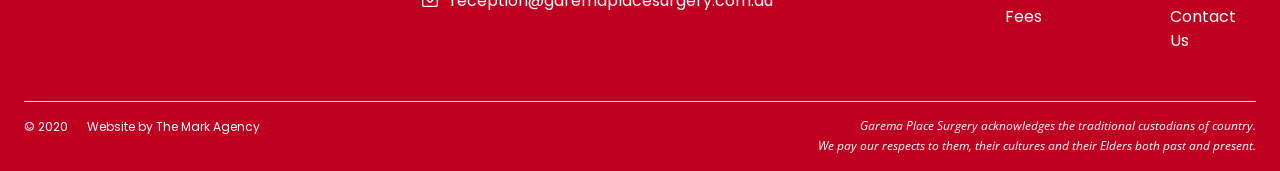
==== commit d79203b3: "Simplify YourGP announcement ownership sentence Change to "Drs John and Mel Deery are the owners of " ====
--- a/index.html
+++ b/index.html
@@ -81,8 +81,7 @@
           know are staying the same, and our focus on high-quality,
           patient-first care continues without interruption.
         </p><p class="font-sans text-black leading-9 mb-4">
-          Drs John and Mel Deery, the owners of YourGP, are now the owners of
-          Garema Place Surgery too.
+          Drs John and Mel Deery are the owners of YourGP.
         </p><p class="font-sans text-black leading-9">
           Thank you for your continued trust and support as we begin this new
           chapter together.
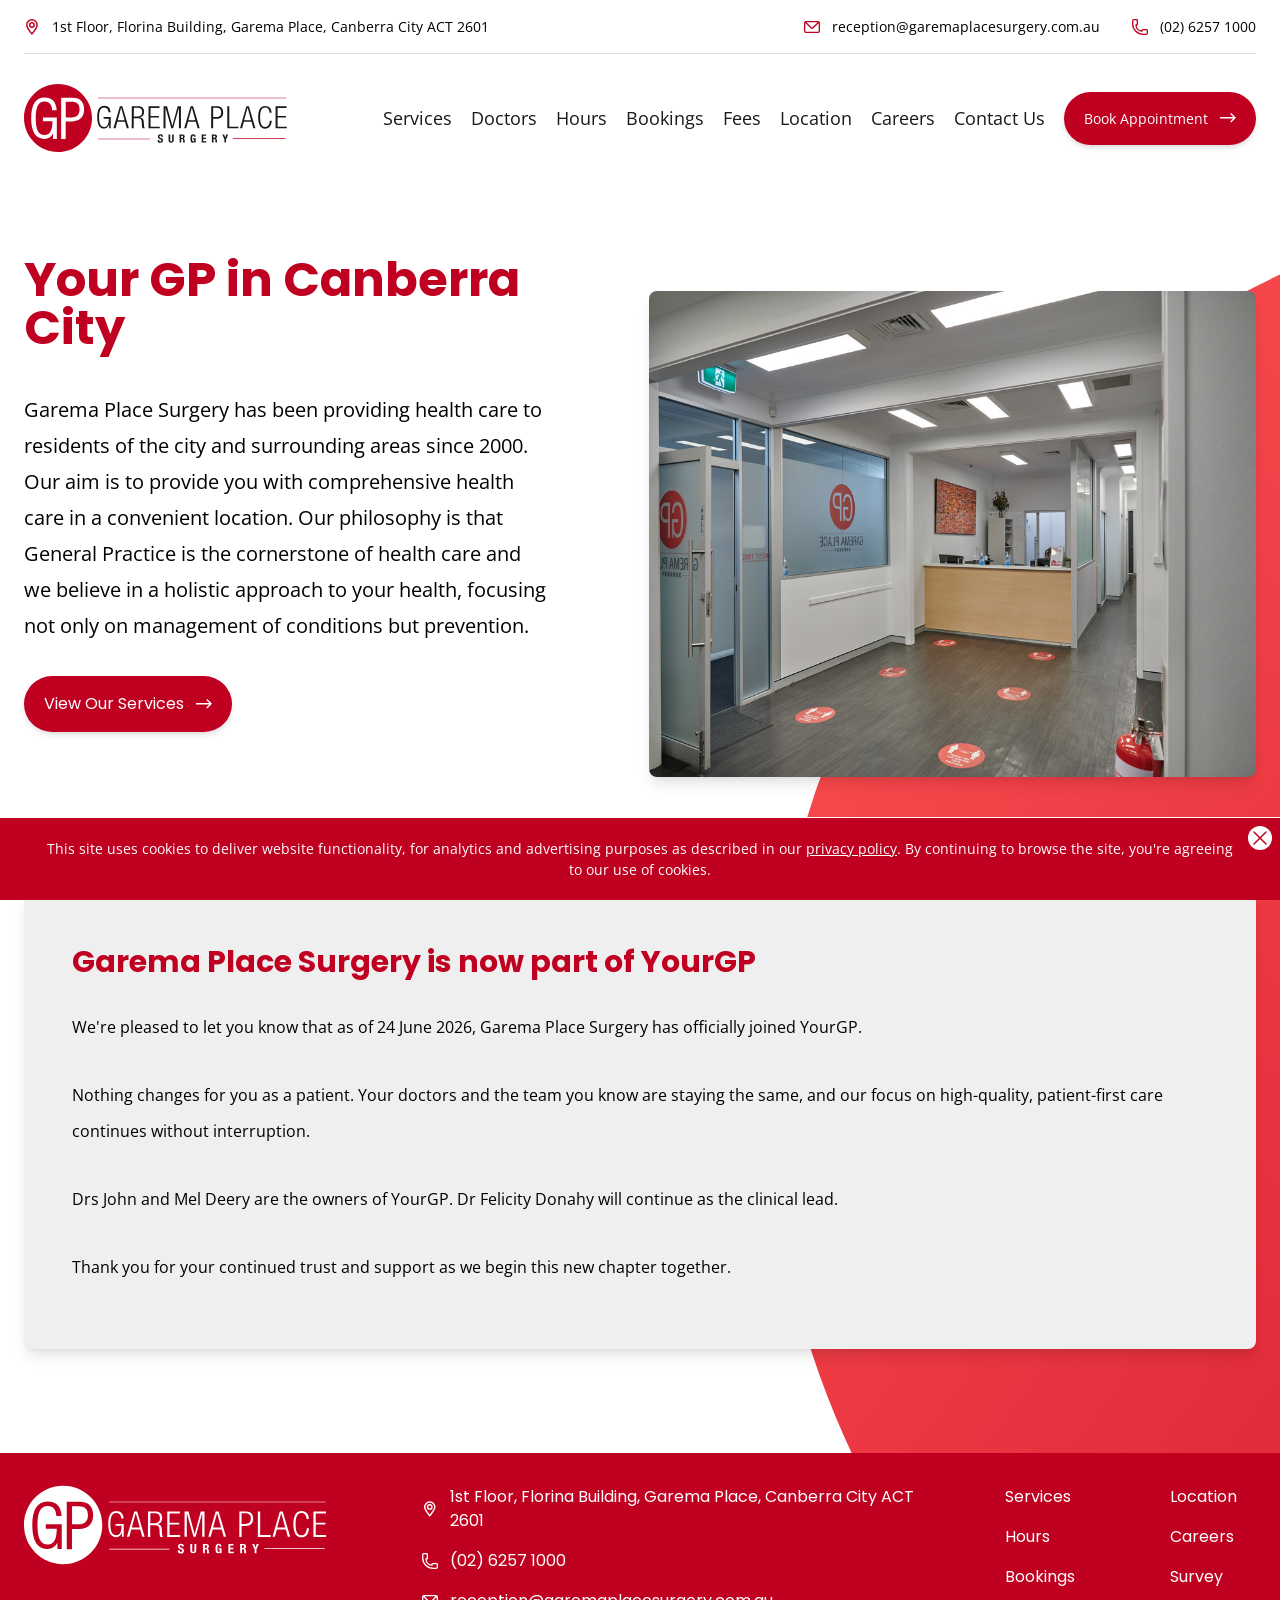
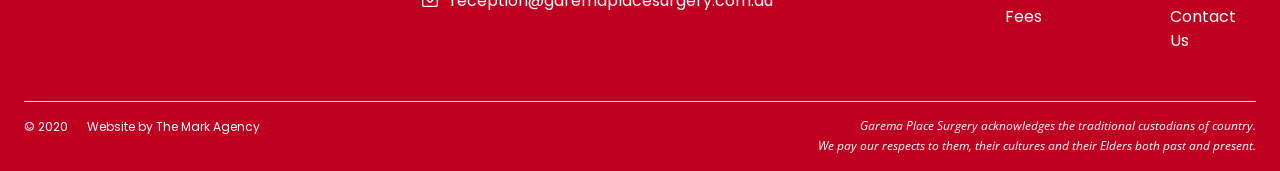
==== commit e7283871: "Note Dr Felicity Donahy's continuing clinical lead role in announcement" ====
--- a/index.html
+++ b/index.html
@@ -75,13 +75,13 @@
           Garema Place Surgery is now part of YourGP
         </h2><p class="font-sans text-black leading-9 mb-4">
           We're pleased to let you know that as of 24 June 2026, Garema Place
-          Surgery has officially joined the YourGP family.
+          Surgery has officially joined YourGP.
         </p><p class="font-sans text-black leading-9 mb-4">
           Nothing changes for you as a patient. Your doctors and the team you
           know are staying the same, and our focus on high-quality,
           patient-first care continues without interruption.
         </p><p class="font-sans text-black leading-9 mb-4">
-          Drs John and Mel Deery are the owners of YourGP.
+          Drs John and Mel Deery are the owners of YourGP. Dr Felicity Donahy will continue as the clinical lead.
         </p><p class="font-sans text-black leading-9">
           Thank you for your continued trust and support as we begin this new
           chapter together.
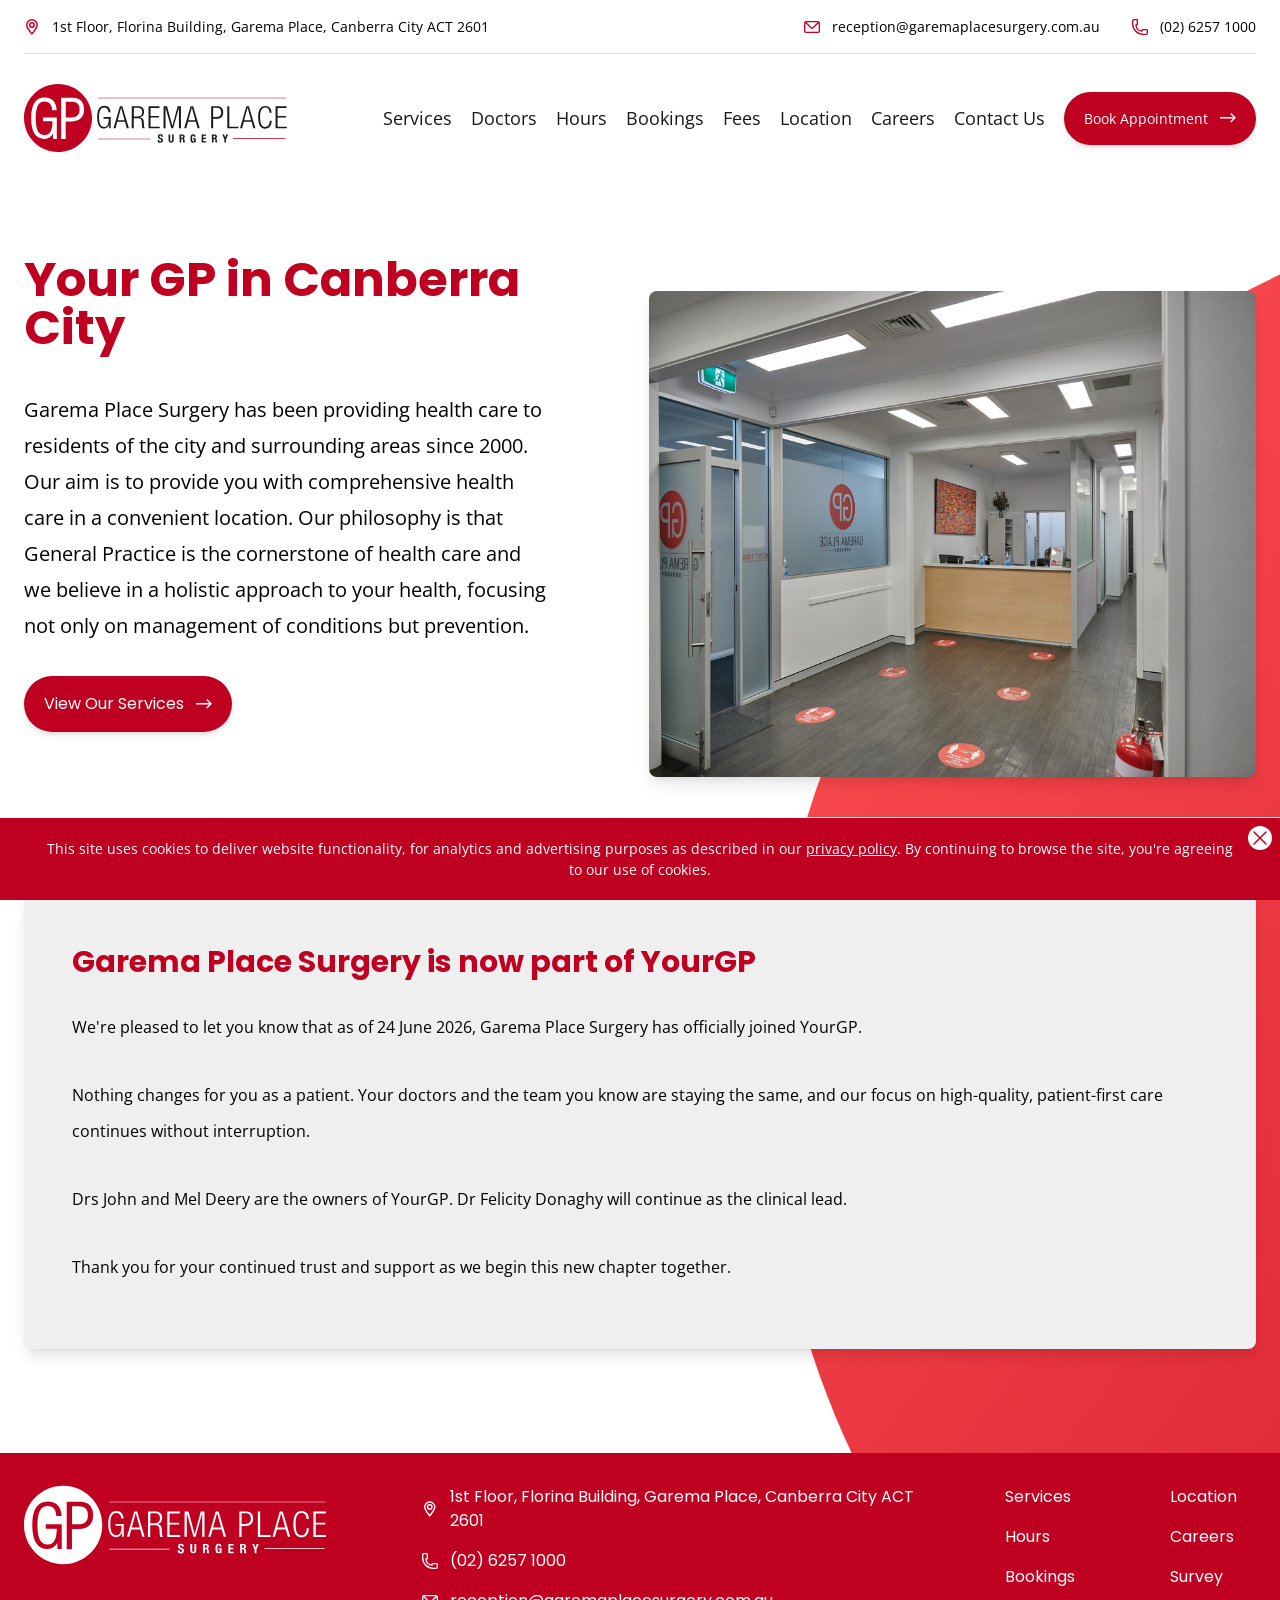
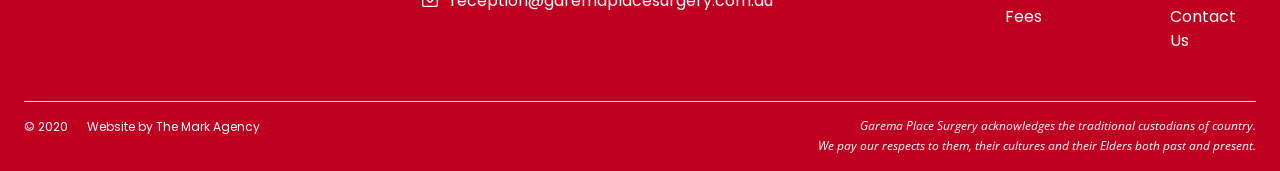
==== commit 72ce5523: "Fix spelling of Dr Felicity Donaghy's name" ====
--- a/index.html
+++ b/index.html
@@ -81,7 +81,7 @@
           know are staying the same, and our focus on high-quality,
           patient-first care continues without interruption.
         </p><p class="font-sans text-black leading-9 mb-4">
-          Drs John and Mel Deery are the owners of YourGP. Dr Felicity Donahy will continue as the clinical lead.
+          Drs John and Mel Deery are the owners of YourGP. Dr Felicity Donaghy will continue as the clinical lead.
         </p><p class="font-sans text-black leading-9">
           Thank you for your continued trust and support as we begin this new
           chapter together.
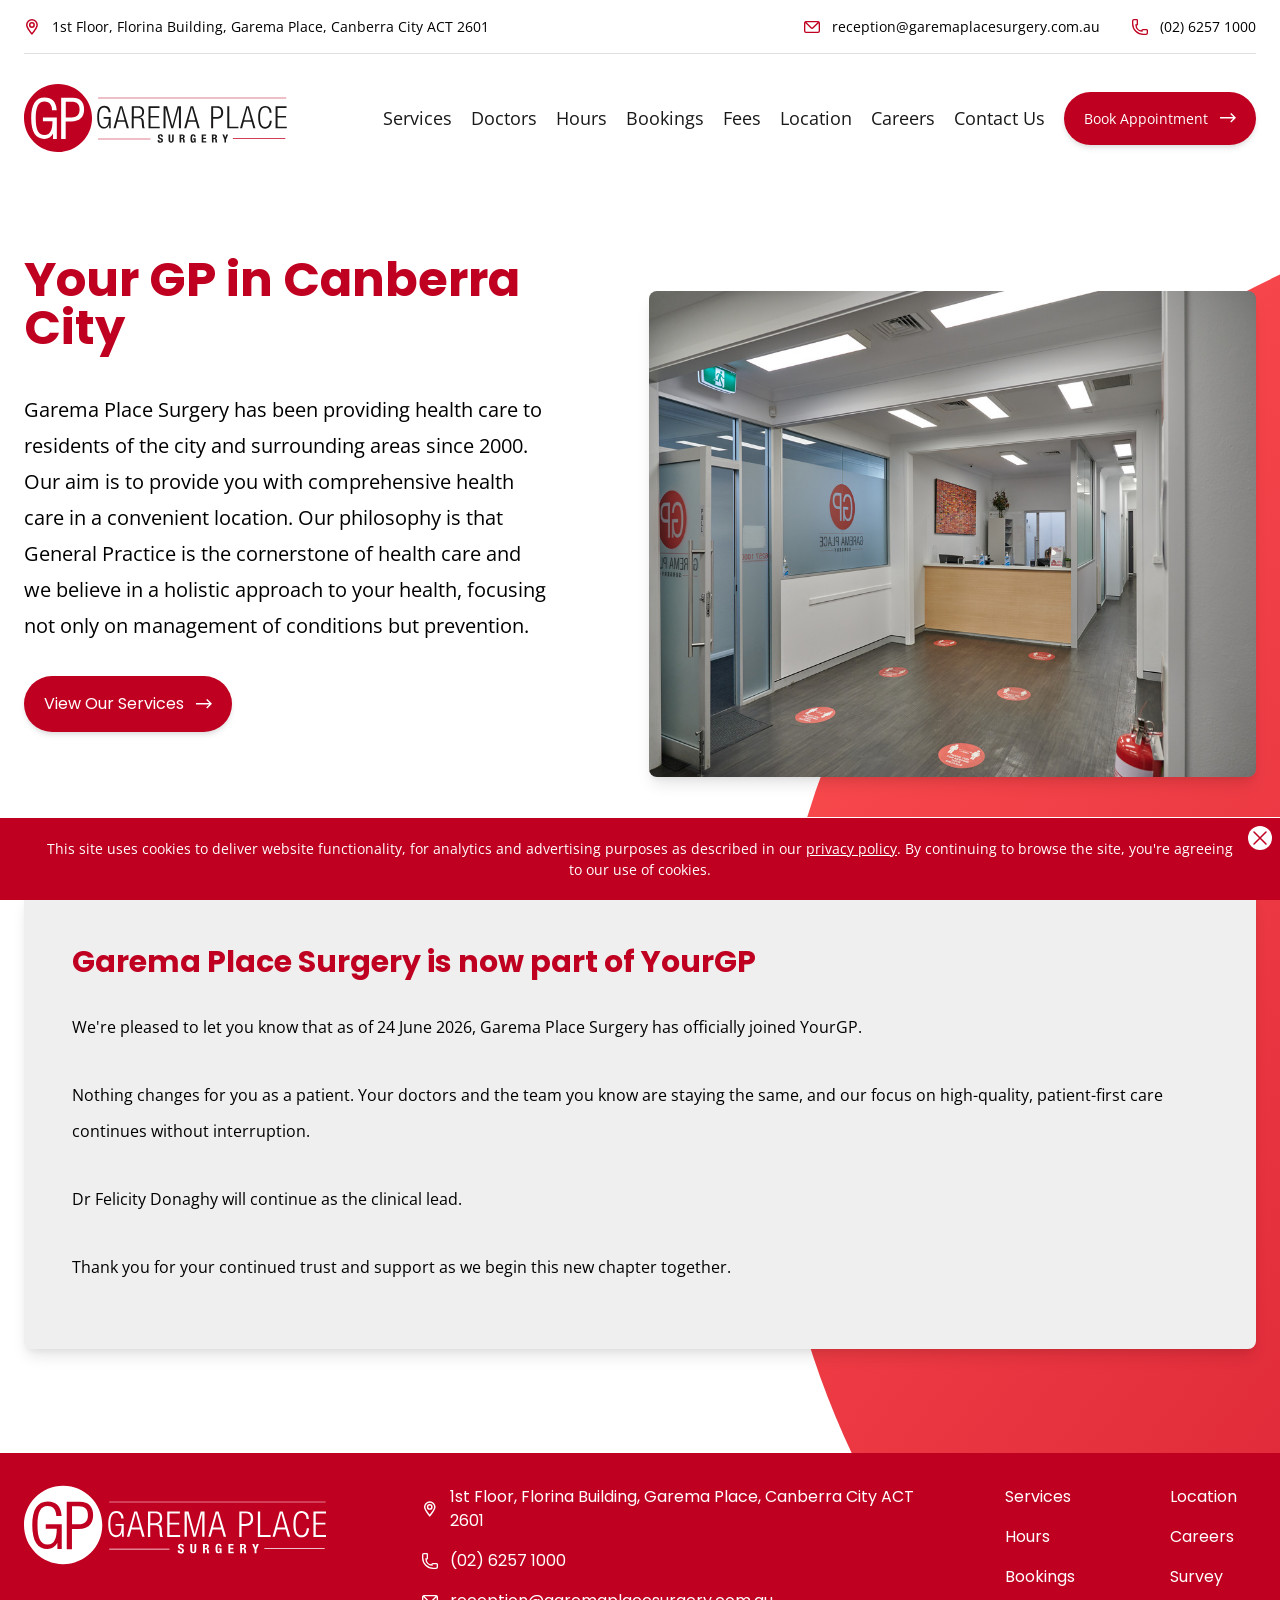
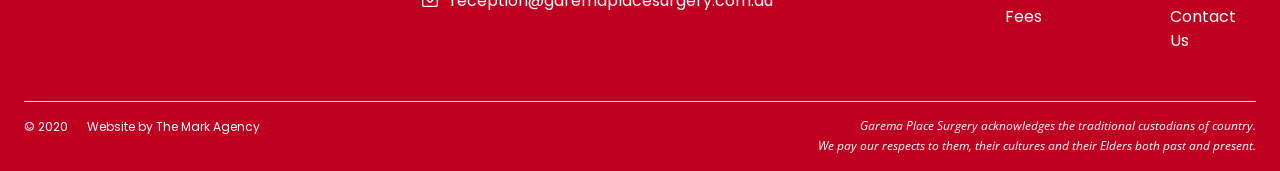
==== commit b08f709d: "Trim YourGP announcement to clinical lead line" ====
--- a/index.html
+++ b/index.html
@@ -81,7 +81,7 @@
           know are staying the same, and our focus on high-quality,
           patient-first care continues without interruption.
         </p><p class="font-sans text-black leading-9 mb-4">
-          Drs John and Mel Deery are the owners of YourGP. Dr Felicity Donaghy will continue as the clinical lead.
+          Dr Felicity Donaghy will continue as the clinical lead.
         </p><p class="font-sans text-black leading-9">
           Thank you for your continued trust and support as we begin this new
           chapter together.
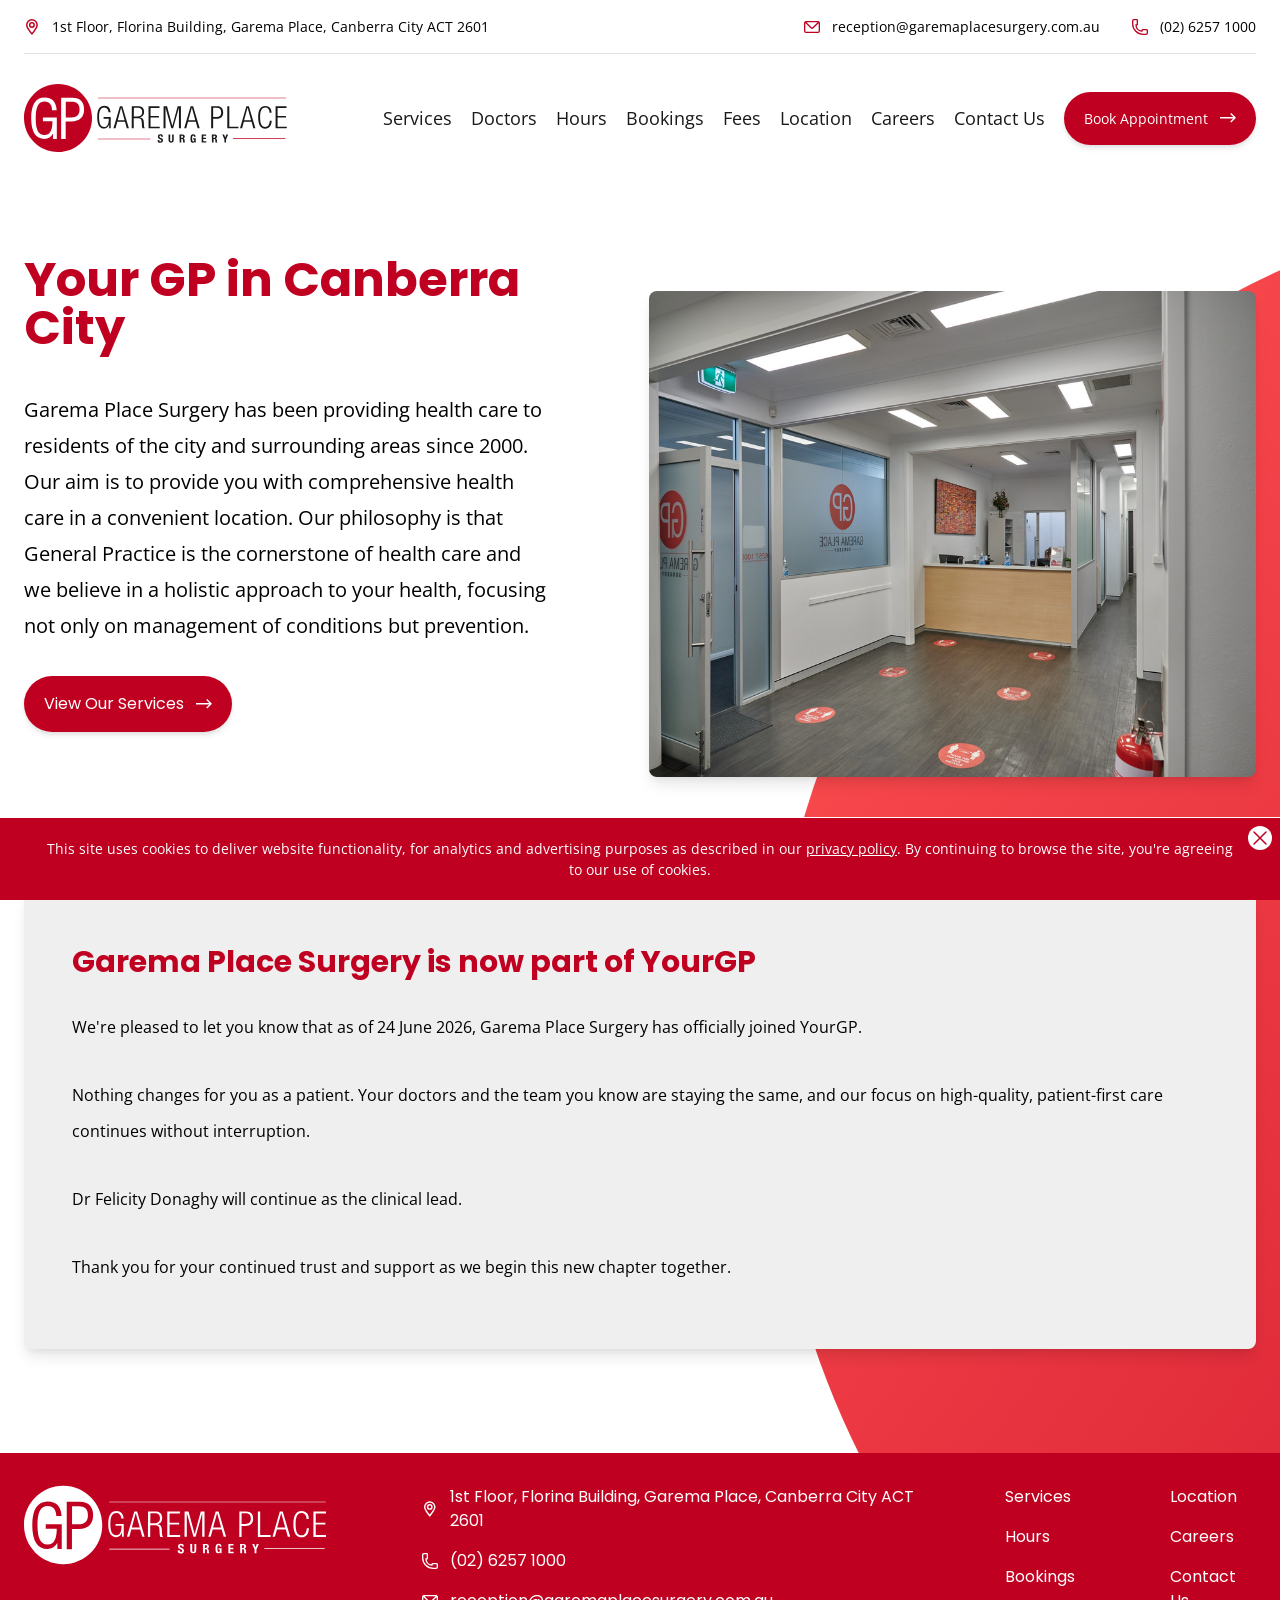
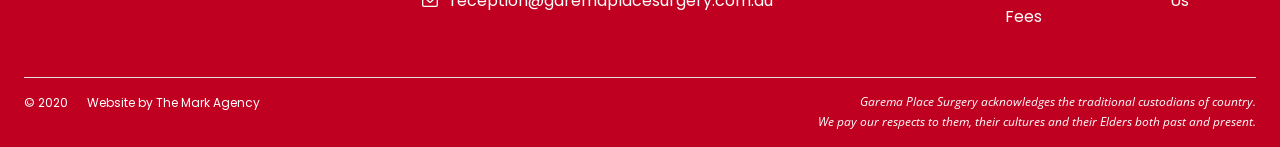
==== commit fd9a7304: "Archive the patient survey page Withdraws /survey/ from the live site. The page moves to _archive/, " ====
--- a/index.html
+++ b/index.html
@@ -35,7 +35,7 @@
           </a></li><li><a href="services/#repeat" class="group shadow-lg bg-gps-gray-lightest flex items-center justify-between hover:text-gps-red hover:text-gps-red py-3 px-6 block whitespace-no-wrap transition duration-150 ease-in-out">
             Prescriptions, Repeats &amp; Referrals
           </a></li><li><a href="services/#privacy" class="group shadow-lg rounded-b-lg bg-gps-gray-lightest flex items-center justify-between hover:text-gps-red hover:text-gps-red pb-6 pt-3 px-6 block whitespace-no-wrap transition duration-150 ease-in-out">
-            Privacy &amp; Client Charter
+            Privacy, AI &amp; Patient Charter
           </a></li></ul></div><a href="doctors/" class="hover:underline mb-5 inline-block xl:mb-0 text-lg hover:text-gps-red">
       Doctors
     </a><a href="hours/" class="hover:underline mb-5 inline-block xl:mb-0 text-lg hover:text-gps-red">
@@ -56,10 +56,8 @@
         Contact Us
       </a><ul class="flyout text-left absolute hidden xl:group-hover:block -ml-4 text-gps-black"><li><a href="contact-us/#privacy" class="group shadow-lg rounded-t-lg bg-gps-gray-lightest flex items-center justify-between hover:text-gps-red hover:text-gps-red pt-6 pb-3 px-6 block whitespace-no-wrap transition duration-150 ease-in-out">
             Privacy and Rights
-          </a></li><li><a href="contact-us/#feedback" class="group shadow-lg bg-gps-gray-lightest flex items-center justify-between hover:text-gps-red hover:text-gps-red py-3 px-6 block whitespace-no-wrap transition duration-150 ease-in-out">
+          </a></li><li><a href="contact-us/#feedback" class="group shadow-lg rounded-b-lg bg-gps-gray-lightest flex items-center justify-between hover:text-gps-red hover:text-gps-red pb-6 pt-3 px-6 block whitespace-no-wrap transition duration-150 ease-in-out">
             Feedback
-          </a></li><li><a href="survey/" class="group shadow-lg rounded-b-lg bg-gps-gray-lightest flex items-center justify-between hover:text-gps-red hover:text-gps-red pb-6 pt-3 px-6 block whitespace-no-wrap transition duration-150 ease-in-out">
-            Survey
           </a></li></ul></div><a href="bookings/" rel="noopener" class="hover:bg-gps-coral mt-4 xl:mt-0 px-5 py-4 rounded-full transition duration-150 shadow-md flex flex-row items-center leading-0 bg-gps-red text-white">
       Book Appointment
       <svg height="9.533" viewBox="0 0 16 9.533" width="16" xmlns="http://www.w3.org/2000/svg" class="ml-3"><path d="m707.273 752.347 3.064 3.064h-13.288v1.428h13.251l-3.022 3.022 1.009 1.009 4.766-4.766-4.766-4.766z" fill="currentColor" transform="translate(-697.049 -751.338)"></path></svg></a></nav></div></div></div></header></div><div class="w-full max-w-screen-2xl mx-auto p-6 text-gps-black font-poppins pt-40 lg:pt-64"><main><div class="flex flex-col xl:flex-row justify-evenly items-center mb-20"><div class="w-full xl:w-3/5 xl:pr-24 box-border"><h1 class="text-gps-red text-4xl md:text-5xl font-bold leading-none">
@@ -91,7 +89,7 @@
   (02) 6257 1000
 </a><a href="mailto:reception@garemaplacesurgery.com.au" class="flex flex-row items-center leading-1 break-words hover:underline"><svg height="12" viewBox="0 0 16 12" width="16" xmlns="http://www.w3.org/2000/svg" class="mr-3 min-w-10 lg:min-w-0 overflow-hidden"><path d="m1526.9 989.22-.012-.011a1.964 1.964 0 0 0 -.843-.193h-12a1.99 1.99 0 0 0 -.771.155l-.021-.02-.061.063a2 2 0 0 0 -1.147 1.8v8a2 2 0 0 0 2 2h12a2 2 0 0 0 2-2v-8a2 2 0 0 0 -1.145-1.794zm-1.185 1.133-5.11 4.981a.743.743 0 0 1 -1.018 0l-5.107-4.98zm.327 9.333h-12a.667.667 0 0 1 -.667-.667v-7.881l5.28 5.148a2.074 2.074 0 0 0 2.881 0l5.173-5.041v7.773a.667.667 0 0 1 -.666.668z" fill="#fff" transform="translate(-1512.043 -989.02)"></path></svg>
   reception@<wbr>garemaplacesurgery.com.au
-</a></div><nav class="hidden lg:block"><ul class="list-none" style="columns: 2;"><li class="m-0 pb-4 pl-16"><a href="services/" class="hover:underline">Services</a></li><li class="m-0 pb-4 pl-16"><a href="hours/" class="hover:underline">Hours</a></li><li class="m-0 pb-4 pl-16"><a href="bookings/" class="hover:underline">Bookings</a></li><li class="m-0 pb-4 pl-16"><a href="fees/" class="hover:underline">Fees</a></li><li class="m-0 pb-4 pl-16"><a href="location/" class="hover:underline">Location</a></li><li class="m-0 pb-4 pl-16"><a href="careers/" class="hover:underline">Careers</a></li><li class="m-0 pb-4 pl-16"><a href="survey/" class="hover:underline">Survey</a></li><li class="m-0 pb-4 pl-16"><a href="contact-us/" class="hover:underline">Contact Us</a></li></ul></nav></div><div class="text-xs py-4 border-gps-gray-light border-t"><p><span class="pr-2">
+</a></div><nav class="hidden lg:block"><ul class="list-none" style="columns: 2;"><li class="m-0 pb-4 pl-16"><a href="services/" class="hover:underline">Services</a></li><li class="m-0 pb-4 pl-16"><a href="hours/" class="hover:underline">Hours</a></li><li class="m-0 pb-4 pl-16"><a href="bookings/" class="hover:underline">Bookings</a></li><li class="m-0 pb-4 pl-16"><a href="fees/" class="hover:underline">Fees</a></li><li class="m-0 pb-4 pl-16"><a href="location/" class="hover:underline">Location</a></li><li class="m-0 pb-4 pl-16"><a href="careers/" class="hover:underline">Careers</a></li><li class="m-0 pb-4 pl-16"><a href="contact-us/" class="hover:underline">Contact Us</a></li></ul></nav></div><div class="text-xs py-4 border-gps-gray-light border-t"><p><span class="pr-2">
           © 2020
         </span><span class="pl-2">
           Website by
